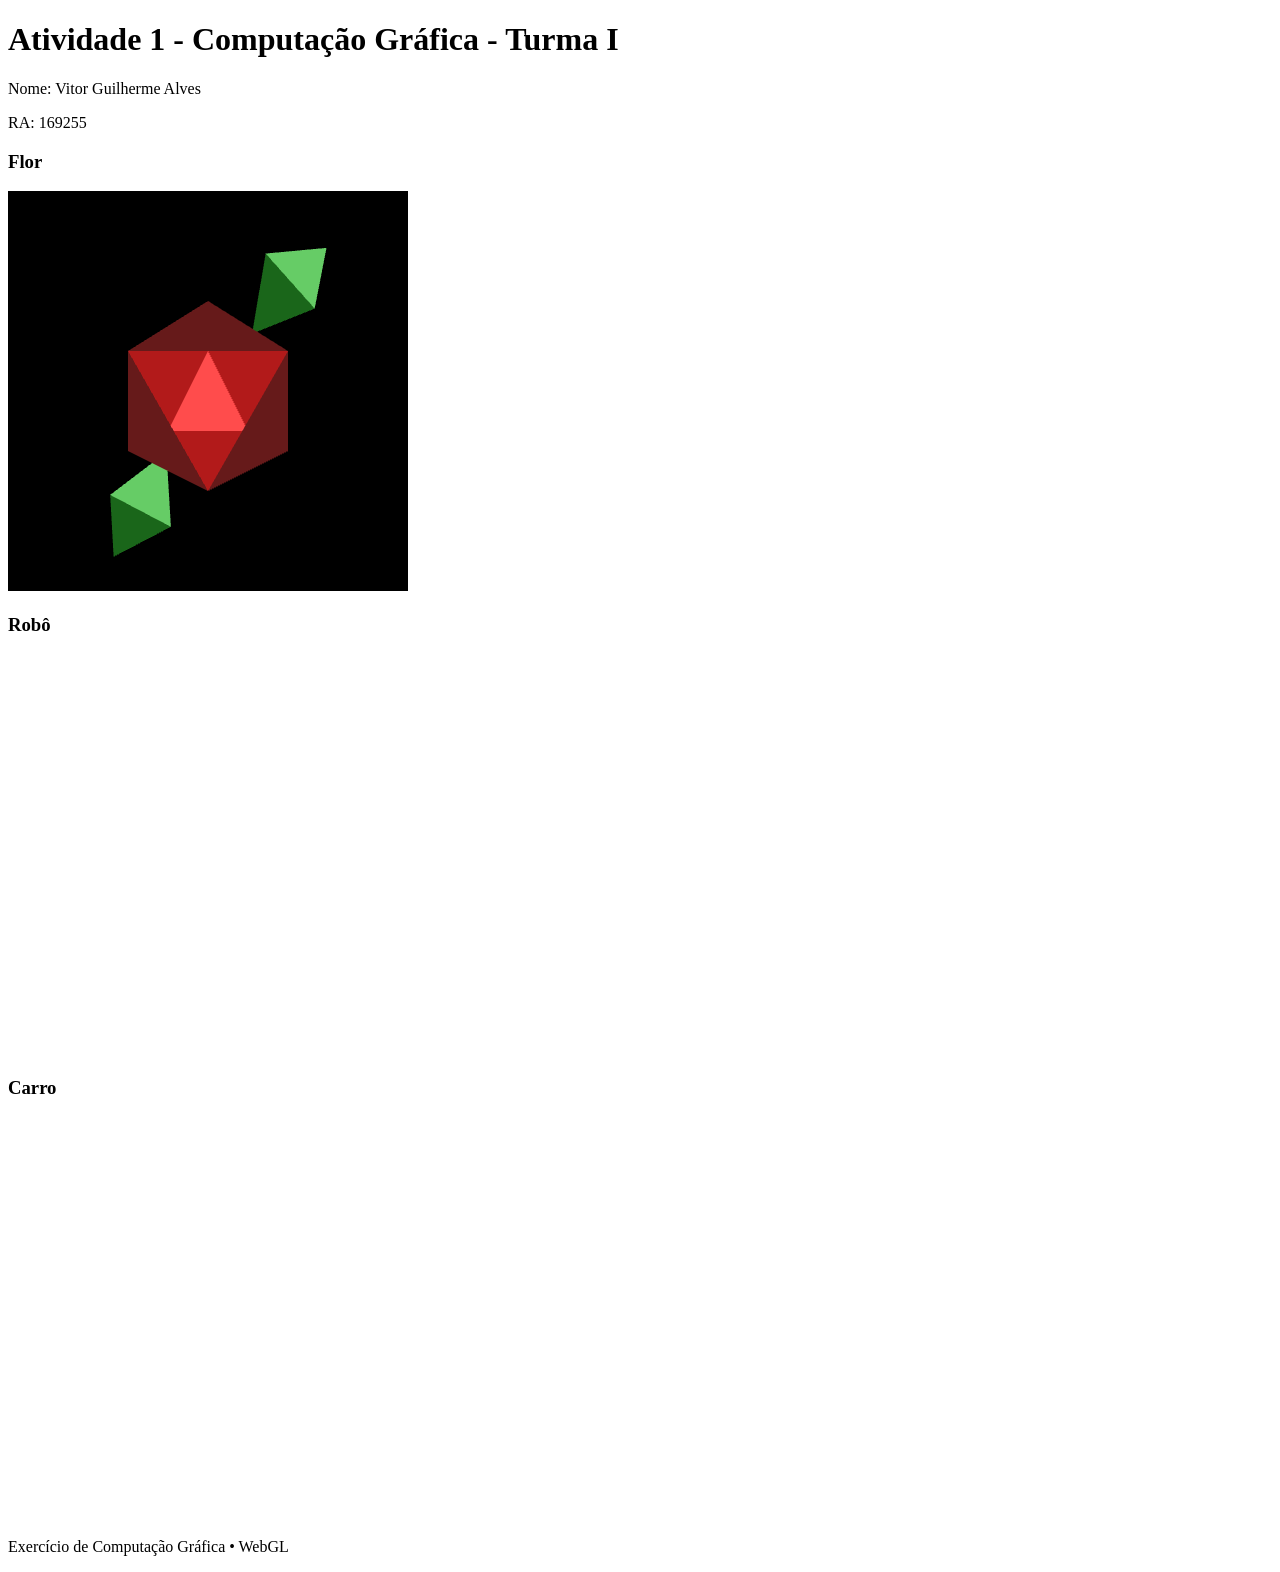
==== atividade 1/index.html @ b8906502 "setup atividade 1 e flor" ====
<!DOCTYPE html>
<html lang="pt-BR">
<head>
    <meta charset="UTF-8">
    <meta name="viewport" content="width=device-width, initial-scale=1.0">

    <title>Exercício WebGL - Manipulação de Canvas</title>

</head>

<body>

    <header class="header">
        <div class="header-content">

            <h1>Atividade 1 - Computação Gráfica - Turma I</h1>

            <p>
                Nome: Vitor Guilherme Alves
            </p>
            <p>
                RA: 169255
            </p>

        </div>
    </header>


    <main class="container">

        <section class="canvas-section">

            <div class="canvas-grid">

                <!-- CANVAS 1 -->
                <article class="canvas-card">

                    <div class="canvas-title">
                            <h3>Flor</h3>
                    </div>

                    <div class="canvas-wrapper">
                        <canvas
                            id="canvas1"
                            width="400"
                            height="400">
                        </canvas>
                    </div>

                </article>


                <!-- CANVAS 2 -->
                <article class="canvas-card">

                    <div class="canvas-title">
                            <h3>Robô</h3>
                    </div>

                    <div class="canvas-wrapper">
                        <canvas
                            id="canvas2"
                            width="400"
                            height="400">
                        </canvas>
                    </div>

                </article>


                <!-- CANVAS 3 -->
                <article class="canvas-card">

                    <div class="canvas-title">
                            <h3>Carro</h3>
                    </div>

                    <div class="canvas-wrapper">
                        <canvas
                            id="canvas3"
                            width="400"
                            height="400">
                        </canvas>
                    </div>

                </article>

            </div>

        </section>

    </main>


    <footer class="footer">
        <p>
            Exercício de Computação Gráfica • WebGL
        </p>
    </footer>

    <script src="flor.js"></script>
</body>
</html>
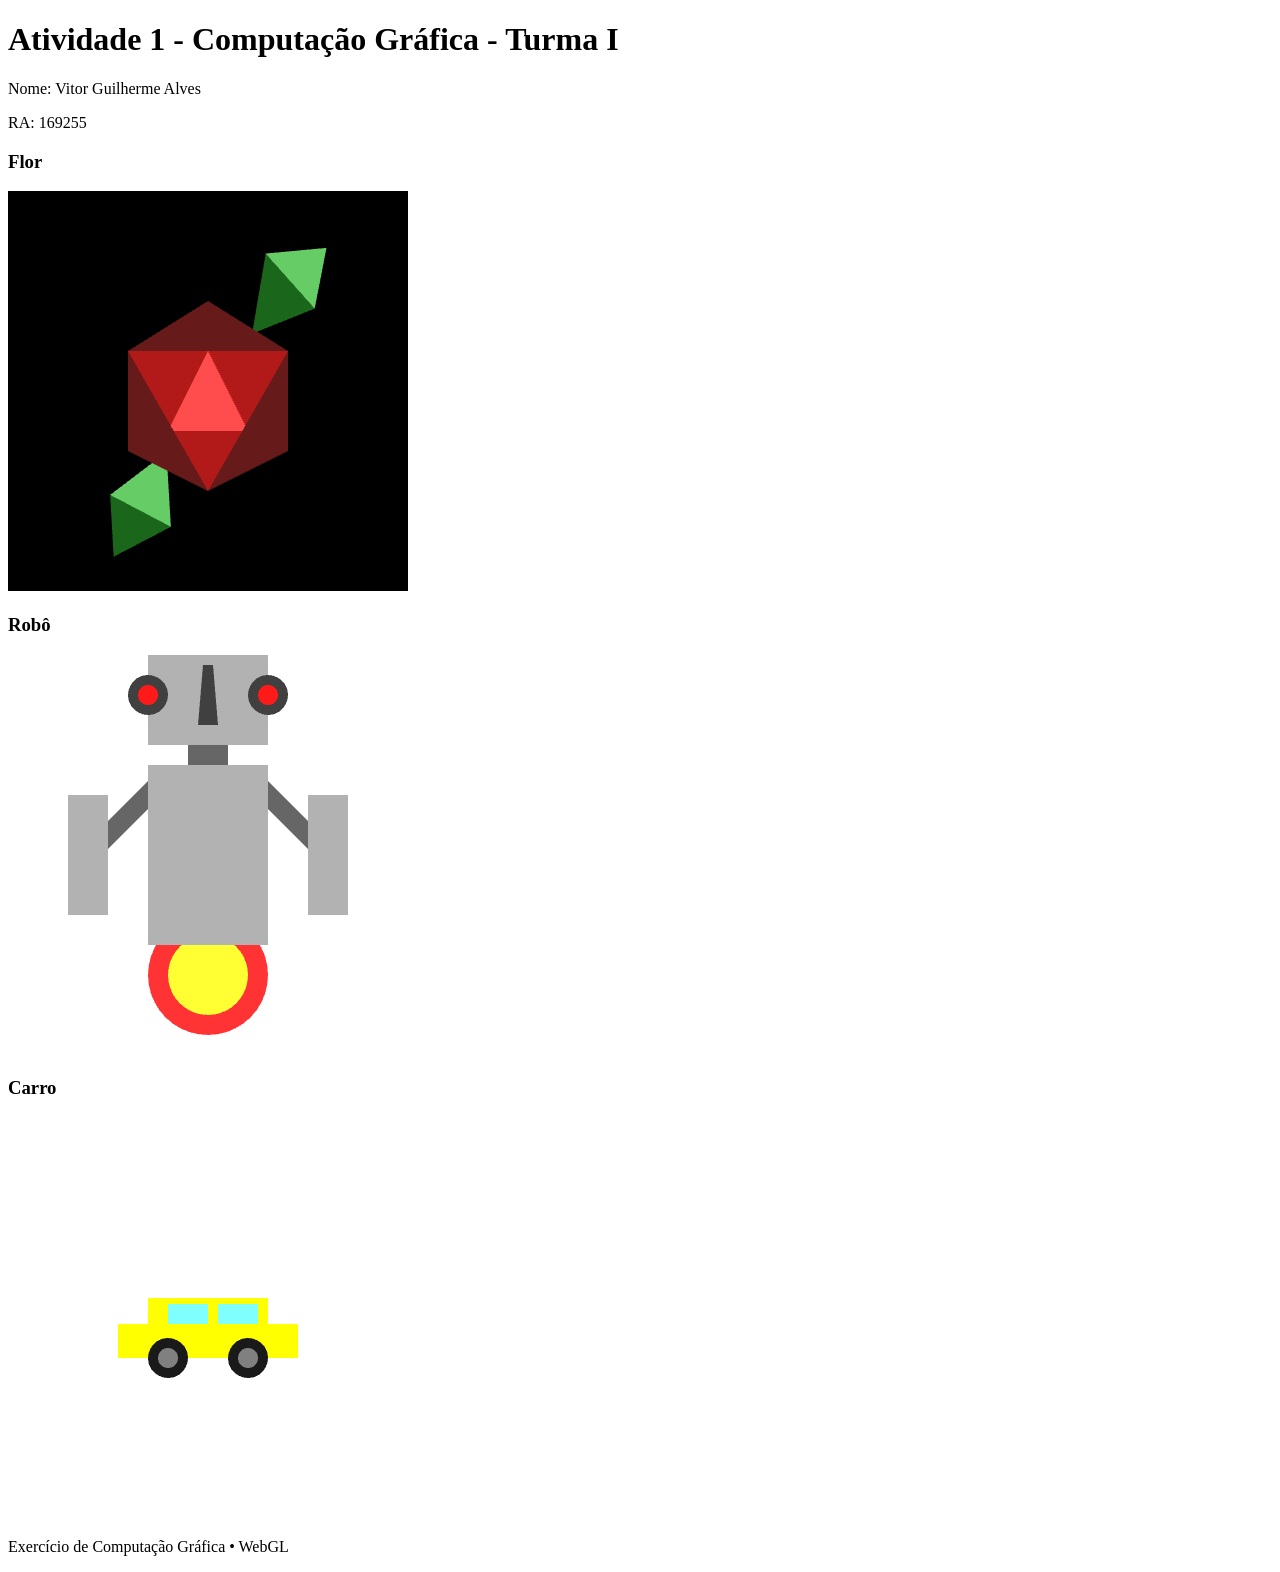
==== commit 5bd83542: "implementação robo e carro" ====
--- a/atividade 1/index.html
+++ b/atividade 1/index.html
@@ -98,6 +98,8 @@
         </p>
     </footer>
 
-    <script src="flor.js"></script>
+    <script  src="flor.js"></script>
+    <script  src="carro.js"></script>
+    <script  src="robo.js"></script>
 </body>
 </html>
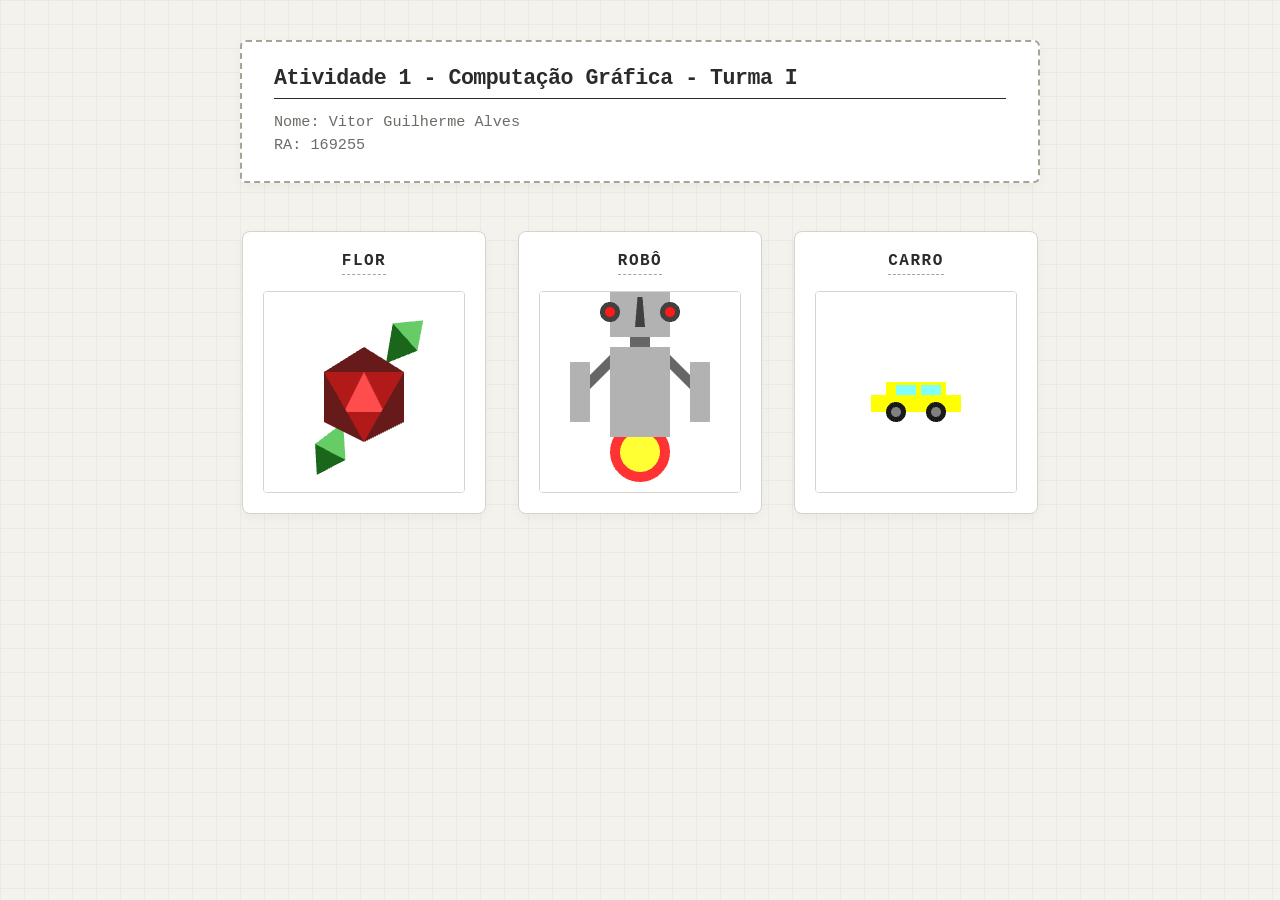
==== commit f62a02ae: "estilizando página principal" ====
--- a/atividade 1/index.html
+++ b/atividade 1/index.html
@@ -3,9 +3,8 @@
 <head>
     <meta charset="UTF-8">
     <meta name="viewport" content="width=device-width, initial-scale=1.0">
-
     <title>Exercício WebGL - Manipulação de Canvas</title>
-
+    <link rel="stylesheet" href="style.css">
 </head>
 
 <body>
@@ -42,8 +41,8 @@
                     <div class="canvas-wrapper">
                         <canvas
                             id="canvas1"
-                            width="400"
-                            height="400">
+                            width="200"
+                            height="200">
                         </canvas>
                     </div>
 
@@ -60,8 +59,8 @@
                     <div class="canvas-wrapper">
                         <canvas
                             id="canvas2"
-                            width="400"
-                            height="400">
+                            width="200"
+                            height="200">
                         </canvas>
                     </div>
 
@@ -78,8 +77,8 @@
                     <div class="canvas-wrapper">
                         <canvas
                             id="canvas3"
-                            width="400"
-                            height="400">
+                            width="200"
+                            height="200">
                         </canvas>
                     </div>
 
@@ -91,13 +90,6 @@
 
     </main>
 
-
-    <footer class="footer">
-        <p>
-            Exercício de Computação Gráfica • WebGL
-        </p>
-    </footer>
-
     <script  src="flor.js"></script>
     <script  src="carro.js"></script>
     <script  src="robo.js"></script>
--- a/atividade 1/style.css
+++ b/atividade 1/style.css
@@ -0,0 +1,107 @@
+:root {
+    --bg-color: #f4f2ec;
+    --card-bg: #ffffff;
+    --text-main: #2b2b2b;
+    --text-muted: #6e6b66;
+    --border-color: #d8d3c9;
+    --sketch-line: #a8a297;
+    --shadow: 0 4px 12px rgba(0, 0, 0, 0.04);
+}
+
+* {
+    box-sizing: border-box;
+    margin: 0;
+    padding: 0;
+}
+
+body {
+    font-family: 'Courier New', Courier, monospace;
+    background-color: var(--bg-color);
+    /* Padrão de fundo estilo bloco de rascunho / papel milimetrado */
+    background-image: 
+        linear-gradient(to right, rgba(0, 0, 0, 0.03) 1px, transparent 1px),
+        linear-gradient(to bottom, rgba(0, 0, 0, 0.03) 1px, transparent 1px);
+    background-size: 24px 24px;
+    color: var(--text-main);
+    padding: 2.5rem 1.5rem;
+    min-height: 100vh;
+}
+
+.header {
+    max-width: 800px;
+    margin: 0 auto 3rem auto;
+    background: var(--card-bg);
+    border: 2px dashed var(--sketch-line);
+    border-radius: 6px;
+    padding: 1.5rem 2rem;
+    box-shadow: var(--shadow);
+}
+
+.header-content h1 {
+    font-size: 1.35rem;
+    font-weight: 700;
+    letter-spacing: -0.5px;
+    margin-bottom: 0.75rem;
+    padding-bottom: 0.5rem;
+    border-bottom: 1px solid var(--text-main);
+}
+
+.header-content p {
+    font-size: 0.95rem;
+    color: var(--text-muted);
+    line-height: 1.5;
+}
+
+.container {
+    max-width: 1300px;
+    margin: 0 auto;
+}
+
+.canvas-grid {
+    display: flex;
+    flex-wrap: wrap;
+    gap: 2rem;
+    justify-content: center;
+}
+
+.canvas-card {
+    background: var(--card-bg);
+    border: 1px solid var(--border-color);
+    border-radius: 8px;
+    padding: 1.25rem;
+    box-shadow: var(--shadow);
+    transition: transform 0.2s ease, box-shadow 0.2s ease;
+    display: flex;
+    flex-direction: column;
+    align-items: center;
+}
+
+.canvas-card:hover {
+    transform: translateY(-3px);
+    box-shadow: 0 8px 18px rgba(0, 0, 0, 0.07);
+}
+
+.canvas-title h3 {
+    font-size: 1rem;
+    text-transform: uppercase;
+    letter-spacing: 1.5px;
+    margin-bottom: 1rem;
+    color: var(--text-main);
+    border-bottom: 1px dashed var(--sketch-line);
+    padding-bottom: 0.25rem;
+}
+
+.canvas-wrapper {
+    border: 1px solid var(--border-color);
+    border-radius: 4px;
+    background-color: #fafafa;
+    overflow: hidden;
+    display: flex;
+    justify-content: center;
+    align-items: center;
+}
+
+canvas {
+    display: block;
+    background-color: #ffffff;
+}
